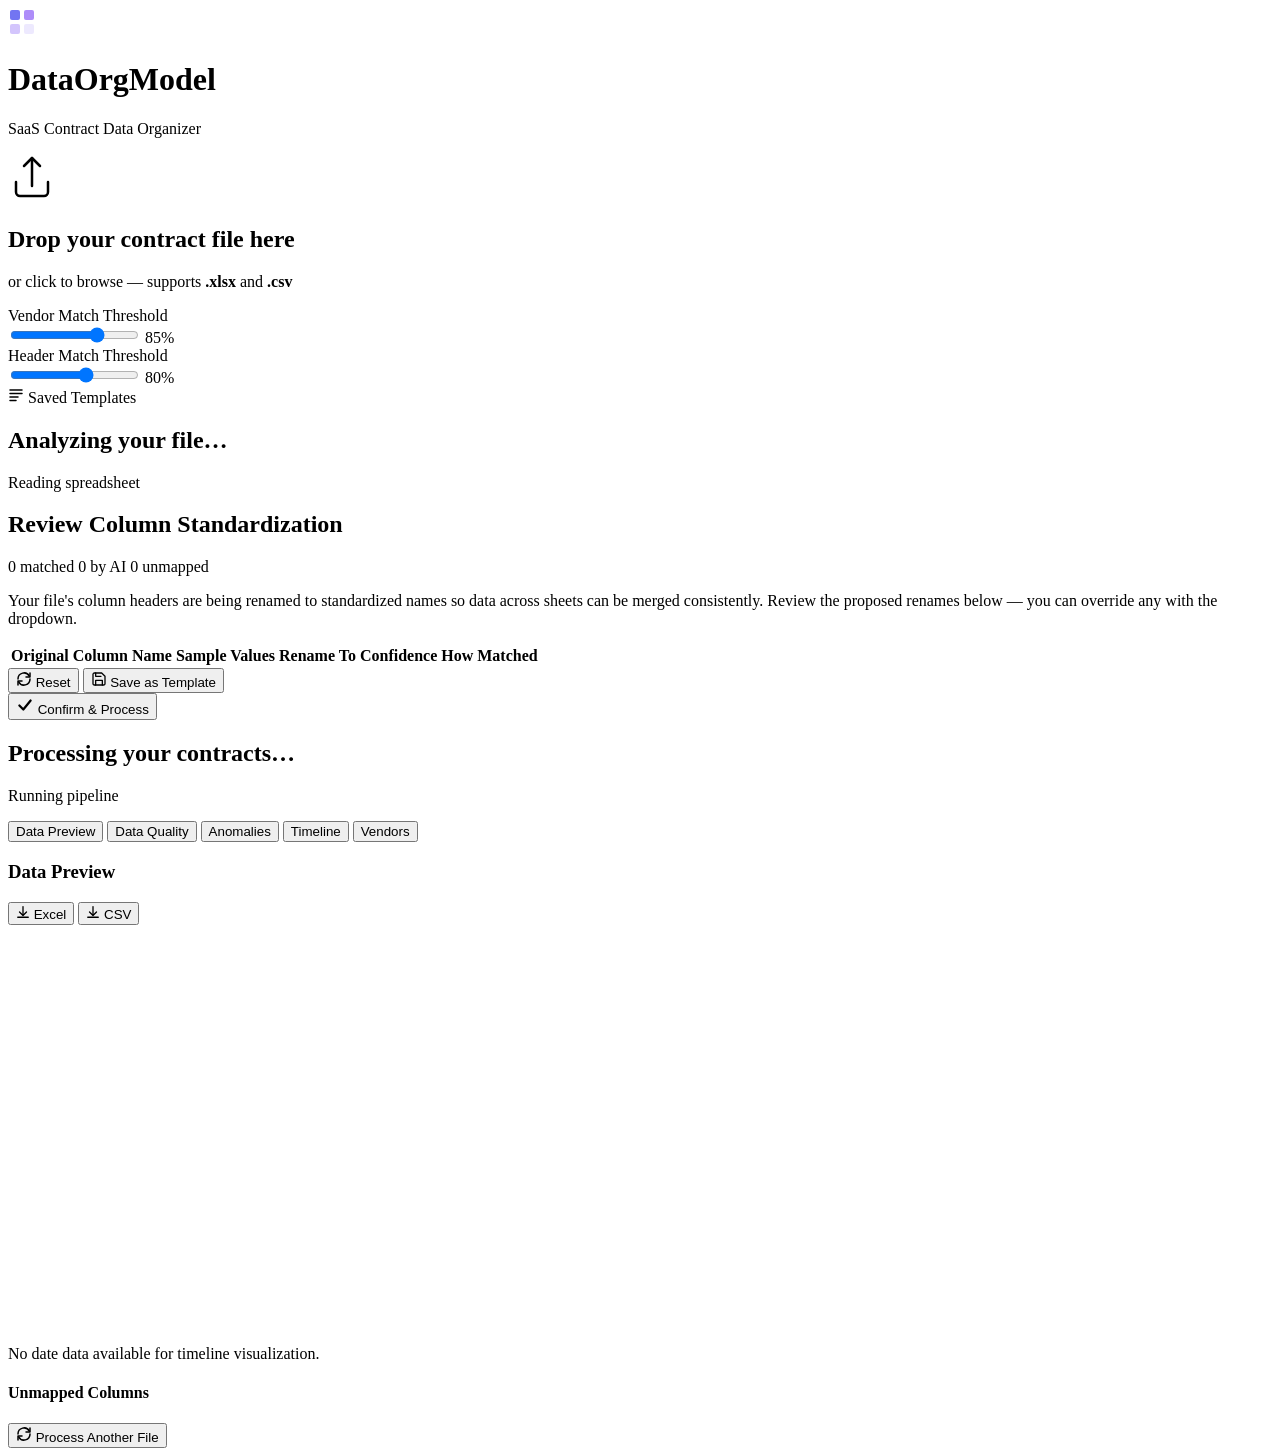
==== frontend/index.html @ af253bc1 "Initial commit" ====
<!DOCTYPE html>
<html lang="en">

<head>
    <meta charset="UTF-8">
    <meta name="viewport" content="width=device-width, initial-scale=1.0">
    <title>DataOrgModel — SaaS Contract Organizer</title>
    <meta name="description"
        content="Intelligent SaaS contract data organizer with AI-powered column detection, anomaly flagging, and rich analytics.">
    <link rel="preconnect" href="https://fonts.googleapis.com">
    <link rel="preconnect" href="https://fonts.gstatic.com" crossorigin>
    <link href="https://fonts.googleapis.com/css2?family=Inter:wght@300;400;500;600;700;800&display=swap"
        rel="stylesheet">
    <link rel="stylesheet" href="/static/style.css">
</head>

<body>
    <!-- Background glow effects -->
    <div class="bg-glow glow-1"></div>
    <div class="bg-glow glow-2"></div>
    <div class="bg-glow glow-3"></div>

    <div class="app">
        <!-- Header -->
        <header class="header">
            <div class="logo">
                <div class="logo-icon">
                    <svg width="28" height="28" viewBox="0 0 28 28" fill="none">
                        <rect x="2" y="2" width="10" height="10" rx="2" fill="#6366f1" opacity="0.9" />
                        <rect x="16" y="2" width="10" height="10" rx="2" fill="#8b5cf6" opacity="0.7" />
                        <rect x="2" y="16" width="10" height="10" rx="2" fill="#a78bfa" opacity="0.5" />
                        <rect x="16" y="16" width="10" height="10" rx="2" fill="#c4b5fd" opacity="0.3" />
                    </svg>
                </div>
                <h1>DataOrgModel</h1>
            </div>
            <p class="subtitle">SaaS Contract Data Organizer</p>
        </header>

        <!-- ═══════════ Step 1: Upload ═══════════ -->
        <section id="upload-section" class="section">
            <div class="upload-zone" id="drop-zone">
                <div class="upload-icon">
                    <svg width="48" height="48" viewBox="0 0 48 48" fill="none">
                        <path d="M24 4L24 32" stroke="currentColor" stroke-width="2.5" stroke-linecap="round" />
                        <path d="M16 12L24 4L32 12" stroke="currentColor" stroke-width="2.5" stroke-linecap="round"
                            stroke-linejoin="round" />
                        <path d="M8 28V38C8 40.2091 9.79086 42 12 42H36C38.2091 42 40 40.2091 40 38V28"
                            stroke="currentColor" stroke-width="2.5" stroke-linecap="round" />
                    </svg>
                </div>
                <h2>Drop your contract file here</h2>
                <p>or click to browse — supports <strong>.xlsx</strong> and <strong>.csv</strong></p>
                <input type="file" id="file-input" accept=".xlsx,.csv" hidden>
            </div>

            <!-- Settings -->
            <div class="settings-row">
                <div class="setting">
                    <label for="vendor-threshold">Vendor Match Threshold</label>
                    <div class="slider-group">
                        <input type="range" id="vendor-threshold" min="50" max="100" value="85">
                        <span class="slider-val" id="vendor-val">85%</span>
                    </div>
                </div>
                <div class="setting">
                    <label for="header-threshold">Header Match Threshold</label>
                    <div class="slider-group">
                        <input type="range" id="header-threshold" min="50" max="100" value="80">
                        <span class="slider-val" id="header-val">80%</span>
                    </div>
                </div>
            </div>

            <!-- Template selector -->
            <div id="template-bar" class="template-bar hidden">
                <div class="template-label">
                    <svg width="16" height="16" viewBox="0 0 16 16" fill="none">
                        <path d="M2 3h12M2 6.5h12M2 10h8M2 13.5h6" stroke="currentColor" stroke-width="1.5"
                            stroke-linecap="round" />
                    </svg>
                    <span>Saved Templates</span>
                </div>
                <div id="template-chips" class="template-chips"></div>
            </div>
        </section>

        <!-- ═══════════ Step 2: Analyzing ═══════════ -->
        <section id="analyzing-section" class="section hidden">
            <div class="processing-card">
                <div class="spinner"></div>
                <h2>Analyzing your file…</h2>
                <p class="processing-step" id="analyze-status">Reading spreadsheet</p>
                <div class="progress-bar">
                    <div class="progress-fill" id="analyze-progress"></div>
                </div>
            </div>
        </section>

        <!-- ═══════════ Step 3: Mapping Review ═══════════ -->
        <section id="mapping-section" class="section hidden">
            <div class="mapping-header">
                <div class="mapping-title-row">
                    <h2>Review Column Standardization</h2>
                    <div class="mapping-stats">
                        <span class="stat-chip matched" id="matched-count">0 matched</span>
                        <span class="stat-chip llm" id="llm-count">0 by AI</span>
                        <span class="stat-chip unmapped" id="unmapped-count">0 unmapped</span>
                    </div>
                </div>
                <p class="mapping-desc">Your file's column headers are being renamed to standardized names so data
                    across sheets can be merged consistently. Review the proposed renames below — you can override any
                    with the dropdown.</p>
            </div>

            <div class="mapping-table-wrapper">
                <table class="mapping-table" id="mapping-table">
                    <thead>
                        <tr>
                            <th>Original Column Name</th>
                            <th>Sample Values</th>
                            <th>Rename To</th>
                            <th>Confidence</th>
                            <th>How Matched</th>
                        </tr>
                    </thead>
                    <tbody id="mapping-tbody"></tbody>
                </table>
            </div>

            <div class="mapping-actions">
                <div class="mapping-actions-left">
                    <button class="btn btn-ghost" id="reset-mappings-btn">
                        <svg width="16" height="16" viewBox="0 0 16 16" fill="none">
                            <path d="M2 8a6 6 0 0111.318-2.828" stroke="currentColor" stroke-width="1.5"
                                stroke-linecap="round" />
                            <path d="M14 8a6 6 0 01-11.318 2.828" stroke="currentColor" stroke-width="1.5"
                                stroke-linecap="round" />
                            <path d="M14 2v4h-4" stroke="currentColor" stroke-width="1.5" stroke-linecap="round"
                                stroke-linejoin="round" />
                            <path d="M2 14v-4h4" stroke="currentColor" stroke-width="1.5" stroke-linecap="round"
                                stroke-linejoin="round" />
                        </svg>
                        Reset
                    </button>
                    <button class="btn btn-ghost" id="save-template-btn">
                        <svg width="16" height="16" viewBox="0 0 16 16" fill="none">
                            <path
                                d="M12.667 14H3.333A1.333 1.333 0 012 12.667V3.333A1.333 1.333 0 013.333 2h7.334l3.333 3.333v7.334A1.333 1.333 0 0112.667 14z"
                                stroke="currentColor" stroke-width="1.3" stroke-linecap="round"
                                stroke-linejoin="round" />
                            <path d="M11.333 14V9.333H4.667V14" stroke="currentColor" stroke-width="1.3"
                                stroke-linecap="round" stroke-linejoin="round" />
                            <path d="M4.667 2v3.333h5.333" stroke="currentColor" stroke-width="1.3"
                                stroke-linecap="round" stroke-linejoin="round" />
                        </svg>
                        Save as Template
                    </button>
                </div>
                <button class="btn btn-primary btn-lg" id="confirm-mappings-btn">
                    <svg width="18" height="18" viewBox="0 0 16 16" fill="none">
                        <path d="M3 8.5L6.5 12L13 4" stroke="currentColor" stroke-width="2" stroke-linecap="round"
                            stroke-linejoin="round" />
                    </svg>
                    Confirm &amp; Process
                </button>
            </div>
        </section>

        <!-- ═══════════ Step 4: Processing ═══════════ -->
        <section id="processing-section" class="section hidden">
            <div class="processing-card">
                <div class="spinner"></div>
                <h2>Processing your contracts…</h2>
                <p class="processing-step" id="process-status">Running pipeline</p>
                <div class="progress-bar">
                    <div class="progress-fill" id="progress-fill"></div>
                </div>
            </div>
        </section>

        <!-- ═══════════ Step 5: Results ═══════════ -->
        <section id="results-section" class="section hidden">

            <!-- Audit Cards -->
            <div class="audit-grid" id="audit-grid"></div>

            <!-- Tab navigation for result panels -->
            <div class="result-tabs" id="result-tabs">
                <button class="tab active" data-tab="preview">Data Preview</button>
                <button class="tab" data-tab="quality">Data Quality</button>
                <button class="tab" data-tab="anomalies">Anomalies</button>
                <button class="tab" data-tab="timeline">Timeline</button>
                <button class="tab" data-tab="clusters">Vendors</button>
            </div>

            <!-- Tab: Data Preview -->
            <div class="tab-panel active" id="panel-preview">
                <div class="preview-header">
                    <h3>Data Preview <span class="badge" id="preview-count"></span></h3>
                    <div class="download-group">
                        <button class="btn btn-primary btn-sm" id="download-xlsx-btn">
                            <svg width="14" height="14" viewBox="0 0 16 16" fill="none">
                                <path d="M8 2V11" stroke="currentColor" stroke-width="1.5" stroke-linecap="round" />
                                <path d="M4 8L8 12L12 8" stroke="currentColor" stroke-width="1.5" stroke-linecap="round"
                                    stroke-linejoin="round" />
                                <path d="M2 14H14" stroke="currentColor" stroke-width="1.5" stroke-linecap="round" />
                            </svg>
                            Excel
                        </button>
                        <button class="btn btn-secondary btn-sm" id="download-csv-btn">
                            <svg width="14" height="14" viewBox="0 0 16 16" fill="none">
                                <path d="M8 2V11" stroke="currentColor" stroke-width="1.5" stroke-linecap="round" />
                                <path d="M4 8L8 12L12 8" stroke="currentColor" stroke-width="1.5" stroke-linecap="round"
                                    stroke-linejoin="round" />
                                <path d="M2 14H14" stroke="currentColor" stroke-width="1.5" stroke-linecap="round" />
                            </svg>
                            CSV
                        </button>
                    </div>
                </div>
                <div class="table-wrapper">
                    <table id="preview-table">
                        <thead id="preview-thead"></thead>
                        <tbody id="preview-tbody"></tbody>
                    </table>
                </div>
            </div>

            <!-- Tab: Data Quality -->
            <div class="tab-panel" id="panel-quality">
                <div class="quality-overview" id="quality-overview"></div>
                <div class="quality-bars" id="quality-bars"></div>
            </div>

            <!-- Tab: Anomalies -->
            <div class="tab-panel" id="panel-anomalies">
                <div id="anomaly-content"></div>
            </div>

            <!-- Tab: Timeline -->
            <div class="tab-panel" id="panel-timeline">
                <canvas id="timeline-canvas" width="900" height="400"></canvas>
                <div id="timeline-tooltip" class="timeline-tooltip hidden"></div>
                <div id="timeline-empty" class="empty-state hidden">
                    <p>No date data available for timeline visualization.</p>
                </div>
            </div>

            <!-- Tab: Vendors -->
            <div class="tab-panel" id="panel-clusters">
                <div id="vendor-clusters" class="cluster-list"></div>
                <div id="unmapped-wrapper" class="result-block hidden">
                    <h4>Unmapped Columns</h4>
                    <div id="unmapped-list" class="tag-list"></div>
                </div>
            </div>

            <!-- Process Another -->
            <button class="btn btn-ghost btn-block" id="reset-btn">
                <svg width="16" height="16" viewBox="0 0 16 16" fill="none">
                    <path d="M2 8a6 6 0 0111.318-2.828" stroke="currentColor" stroke-width="1.5"
                        stroke-linecap="round" />
                    <path d="M14 8a6 6 0 01-11.318 2.828" stroke="currentColor" stroke-width="1.5"
                        stroke-linecap="round" />
                    <path d="M14 2v4h-4" stroke="currentColor" stroke-width="1.5" stroke-linecap="round"
                        stroke-linejoin="round" />
                    <path d="M2 14v-4h4" stroke="currentColor" stroke-width="1.5" stroke-linecap="round"
                        stroke-linejoin="round" />
                </svg>
                Process Another File
            </button>
        </section>
    </div>

    <script src="/static/app.js"></script>
</body>

</html>
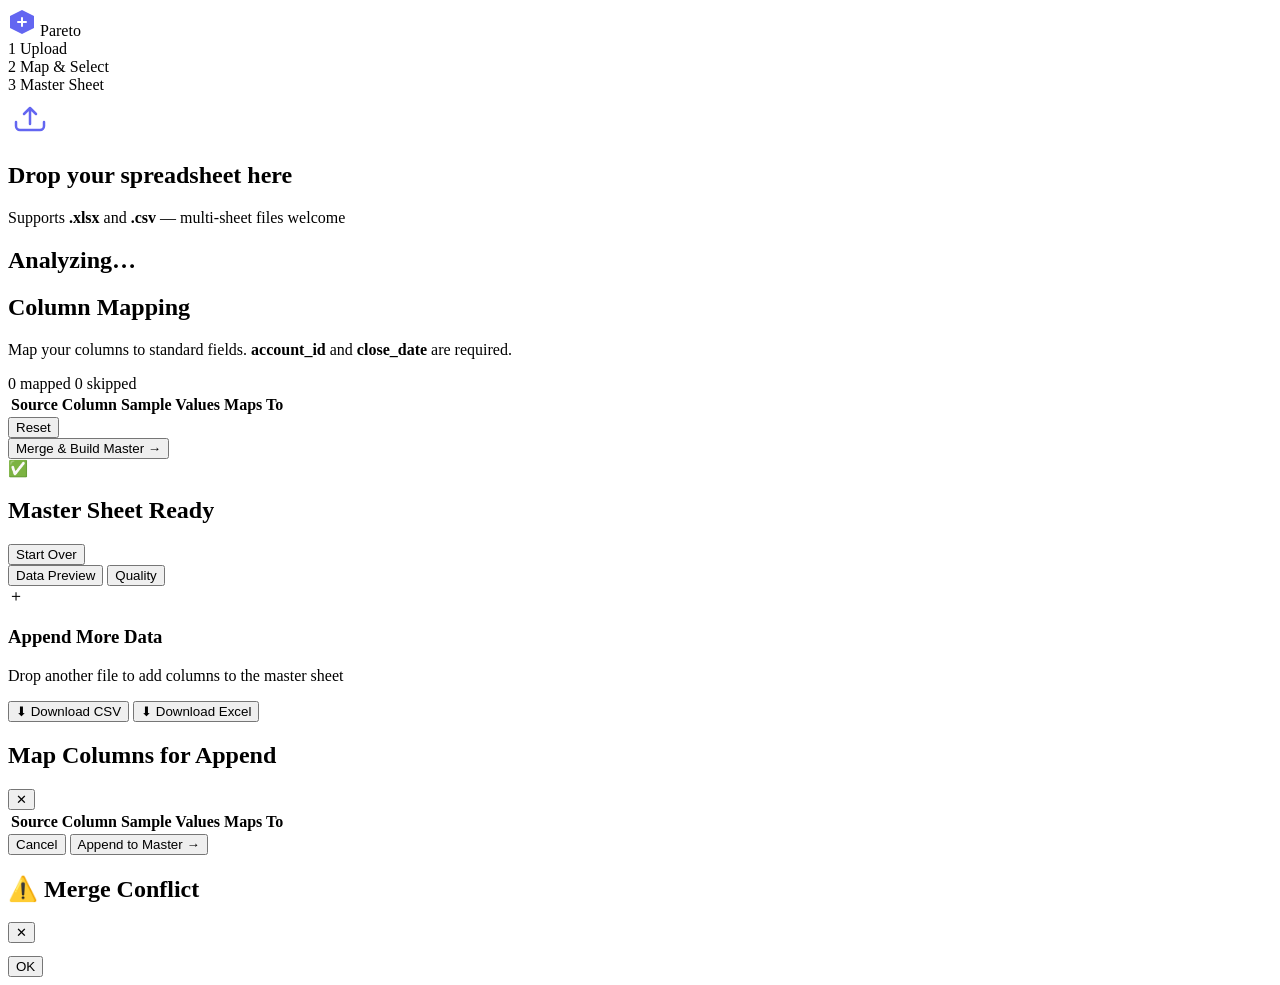
==== commit be8c5497: "Overhaul: Contract Data Merger - Archive old 10-layer pipeline to _legacy/ - New streamlined server." ====
--- a/frontend/index.html
+++ b/frontend/index.html
@@ -4,273 +4,224 @@
 <head>
     <meta charset="UTF-8">
     <meta name="viewport" content="width=device-width, initial-scale=1.0">
-    <title>DataOrgModel — SaaS Contract Organizer</title>
+    <title>Pareto — Contract Data Merger</title>
     <meta name="description"
-        content="Intelligent SaaS contract data organizer with AI-powered column detection, anomaly flagging, and rich analytics.">
-    <link rel="preconnect" href="https://fonts.googleapis.com">
-    <link rel="preconnect" href="https://fonts.gstatic.com" crossorigin>
-    <link href="https://fonts.googleapis.com/css2?family=Inter:wght@300;400;500;600;700;800&display=swap"
+        content="Merge and consolidate contract data from multiple spreadsheets using account ID and close date matching.">
+    <link href="https://fonts.googleapis.com/css2?family=Inter:wght@300;400;500;600;700;800;900&display=swap"
         rel="stylesheet">
     <link rel="stylesheet" href="/static/style.css">
 </head>
 
 <body>
-    <!-- Background glow effects -->
-    <div class="bg-glow glow-1"></div>
-    <div class="bg-glow glow-2"></div>
-    <div class="bg-glow glow-3"></div>
+    <div class="bg-glow g1"></div>
+    <div class="bg-glow g2"></div>
 
     <div class="app">
         <!-- Header -->
         <header class="header">
             <div class="logo">
-                <div class="logo-icon">
-                    <svg width="28" height="28" viewBox="0 0 28 28" fill="none">
-                        <rect x="2" y="2" width="10" height="10" rx="2" fill="#6366f1" opacity="0.9" />
-                        <rect x="16" y="2" width="10" height="10" rx="2" fill="#8b5cf6" opacity="0.7" />
-                        <rect x="2" y="16" width="10" height="10" rx="2" fill="#a78bfa" opacity="0.5" />
-                        <rect x="16" y="16" width="10" height="10" rx="2" fill="#c4b5fd" opacity="0.3" />
-                    </svg>
-                </div>
-                <h1>DataOrgModel</h1>
-            </div>
-            <p class="subtitle">SaaS Contract Data Organizer</p>
+                <svg class="logo-mark" width="28" height="28" viewBox="0 0 28 28" fill="none">
+                    <path d="M14 2L26 8v12l-12 6L2 20V8l12-6z" fill="url(#lg)" />
+                    <path d="M14 10v8M10 14h8" stroke="#fff" stroke-width="2" stroke-linecap="round" />
+                    <defs>
+                        <linearGradient id="lg" x1="2" y1="2" x2="26" y2="26">
+                            <stop stop-color="#6366f1" />
+                            <stop offset="1" stop-color="#8b5cf6" />
+                        </linearGradient>
+                    </defs>
+                </svg>
+                <span class="logo-text">Pareto</span>
+            </div>
+            <!-- Step indicator -->
+            <div class="steps" id="steps">
+                <div class="step active" data-s="1"><span class="step-num">1</span> Upload</div>
+                <div class="step-line"></div>
+                <div class="step" data-s="2"><span class="step-num">2</span> Map & Select</div>
+                <div class="step-line"></div>
+                <div class="step" data-s="3"><span class="step-num">3</span> Master Sheet</div>
+            </div>
         </header>
 
-        <!-- ═══════════ Step 1: Upload ═══════════ -->
-        <section id="upload-section" class="section">
+        <!-- ═══ Step 1: Upload ═══ -->
+        <section id="s-upload" class="section">
             <div class="upload-zone" id="drop-zone">
                 <div class="upload-icon">
-                    <svg width="48" height="48" viewBox="0 0 48 48" fill="none">
-                        <path d="M24 4L24 32" stroke="currentColor" stroke-width="2.5" stroke-linecap="round" />
-                        <path d="M16 12L24 4L32 12" stroke="currentColor" stroke-width="2.5" stroke-linecap="round"
-                            stroke-linejoin="round" />
-                        <path d="M8 28V38C8 40.2091 9.79086 42 12 42H36C38.2091 42 40 40.2091 40 38V28"
-                            stroke="currentColor" stroke-width="2.5" stroke-linecap="round" />
+                    <svg width="44" height="44" viewBox="0 0 44 44" fill="none">
+                        <path d="M22 30V14m0 0l-6 6m6-6l6 6" stroke="url(#ulg)" stroke-width="2.5"
+                            stroke-linecap="round" stroke-linejoin="round" />
+                        <path d="M8 28v4a4 4 0 004 4h20a4 4 0 004-4v-4" stroke="url(#ulg)" stroke-width="2.5"
+                            stroke-linecap="round" />
+                        <defs>
+                            <linearGradient id="ulg" x1="8" y1="8" x2="36" y2="36">
+                                <stop stop-color="#6366f1" />
+                                <stop offset="1" stop-color="#8b5cf6" />
+                            </linearGradient>
+                        </defs>
                     </svg>
                 </div>
-                <h2>Drop your contract file here</h2>
-                <p>or click to browse — supports <strong>.xlsx</strong> and <strong>.csv</strong></p>
+                <h2>Drop your spreadsheet here</h2>
+                <p>Supports <b>.xlsx</b> and <b>.csv</b> — multi-sheet files welcome</p>
                 <input type="file" id="file-input" accept=".xlsx,.csv" hidden>
             </div>
-
-            <!-- Settings -->
-            <div class="settings-row">
-                <div class="setting">
-                    <label for="vendor-threshold">Vendor Match Threshold</label>
-                    <div class="slider-group">
-                        <input type="range" id="vendor-threshold" min="50" max="100" value="85">
-                        <span class="slider-val" id="vendor-val">85%</span>
-                    </div>
-                </div>
-                <div class="setting">
-                    <label for="header-threshold">Header Match Threshold</label>
-                    <div class="slider-group">
-                        <input type="range" id="header-threshold" min="50" max="100" value="80">
-                        <span class="slider-val" id="header-val">80%</span>
-                    </div>
-                </div>
-            </div>
-
-            <!-- Template selector -->
-            <div id="template-bar" class="template-bar hidden">
-                <div class="template-label">
-                    <svg width="16" height="16" viewBox="0 0 16 16" fill="none">
-                        <path d="M2 3h12M2 6.5h12M2 10h8M2 13.5h6" stroke="currentColor" stroke-width="1.5"
-                            stroke-linecap="round" />
-                    </svg>
-                    <span>Saved Templates</span>
-                </div>
-                <div id="template-chips" class="template-chips"></div>
-            </div>
-        </section>
-
-        <!-- ═══════════ Step 2: Analyzing ═══════════ -->
-        <section id="analyzing-section" class="section hidden">
-            <div class="processing-card">
+        </section>
+
+        <!-- ═══ Loading spinner ═══ -->
+        <section id="s-loading" class="section hidden">
+            <div class="loading-card">
                 <div class="spinner"></div>
-                <h2>Analyzing your file…</h2>
-                <p class="processing-step" id="analyze-status">Reading spreadsheet</p>
+                <h2 id="loading-status">Analyzing…</h2>
                 <div class="progress-bar">
-                    <div class="progress-fill" id="analyze-progress"></div>
-                </div>
-            </div>
-        </section>
-
-        <!-- ═══════════ Step 3: Mapping Review ═══════════ -->
-        <section id="mapping-section" class="section hidden">
+                    <div class="progress-fill" id="loading-progress"></div>
+                </div>
+            </div>
+        </section>
+
+        <!-- ═══ Step 2: Map & Select ═══ -->
+        <section id="s-mapping" class="section hidden">
+            <!-- Sheet summary -->
+            <div class="sheet-summary" id="sheet-summary"></div>
+
             <div class="mapping-header">
-                <div class="mapping-title-row">
-                    <h2>Review Column Standardization</h2>
-                    <div class="mapping-stats">
-                        <span class="stat-chip matched" id="matched-count">0 matched</span>
-                        <span class="stat-chip llm" id="llm-count">0 by AI</span>
-                        <span class="stat-chip unmapped" id="unmapped-count">0 unmapped</span>
-                    </div>
-                </div>
-                <p class="mapping-desc">Your file's column headers are being renamed to standardized names so data
-                    across sheets can be merged consistently. Review the proposed renames below — you can override any
-                    with the dropdown.</p>
-            </div>
-
-            <div class="mapping-table-wrapper">
-                <table class="mapping-table" id="mapping-table">
+                <div>
+                    <h1>Column Mapping</h1>
+                    <p class="subtitle">Map your columns to standard fields. <strong>account_id</strong> and
+                        <strong>close_date</strong> are required.
+                    </p>
+                </div>
+                <div class="mapping-counts">
+                    <span class="badge badge-success" id="matched-count">0 mapped</span>
+                    <span class="badge badge-muted" id="unmapped-count">0 skipped</span>
+                </div>
+            </div>
+
+            <div class="table-wrap">
+                <table class="mapping-table">
                     <thead>
                         <tr>
-                            <th>Original Column Name</th>
+                            <th>Source Column</th>
                             <th>Sample Values</th>
-                            <th>Rename To</th>
-                            <th>Confidence</th>
-                            <th>How Matched</th>
+                            <th>Maps To</th>
                         </tr>
                     </thead>
                     <tbody id="mapping-tbody"></tbody>
                 </table>
             </div>
 
-            <div class="mapping-actions">
-                <div class="mapping-actions-left">
-                    <button class="btn btn-ghost" id="reset-mappings-btn">
-                        <svg width="16" height="16" viewBox="0 0 16 16" fill="none">
-                            <path d="M2 8a6 6 0 0111.318-2.828" stroke="currentColor" stroke-width="1.5"
-                                stroke-linecap="round" />
-                            <path d="M14 8a6 6 0 01-11.318 2.828" stroke="currentColor" stroke-width="1.5"
-                                stroke-linecap="round" />
-                            <path d="M14 2v4h-4" stroke="currentColor" stroke-width="1.5" stroke-linecap="round"
-                                stroke-linejoin="round" />
-                            <path d="M2 14v-4h4" stroke="currentColor" stroke-width="1.5" stroke-linecap="round"
-                                stroke-linejoin="round" />
-                        </svg>
-                        Reset
-                    </button>
-                    <button class="btn btn-ghost" id="save-template-btn">
-                        <svg width="16" height="16" viewBox="0 0 16 16" fill="none">
-                            <path
-                                d="M12.667 14H3.333A1.333 1.333 0 012 12.667V3.333A1.333 1.333 0 013.333 2h7.334l3.333 3.333v7.334A1.333 1.333 0 0112.667 14z"
-                                stroke="currentColor" stroke-width="1.3" stroke-linecap="round"
-                                stroke-linejoin="round" />
-                            <path d="M11.333 14V9.333H4.667V14" stroke="currentColor" stroke-width="1.3"
-                                stroke-linecap="round" stroke-linejoin="round" />
-                            <path d="M4.667 2v3.333h5.333" stroke="currentColor" stroke-width="1.3"
-                                stroke-linecap="round" stroke-linejoin="round" />
-                        </svg>
-                        Save as Template
-                    </button>
-                </div>
-                <button class="btn btn-primary btn-lg" id="confirm-mappings-btn">
-                    <svg width="18" height="18" viewBox="0 0 16 16" fill="none">
-                        <path d="M3 8.5L6.5 12L13 4" stroke="currentColor" stroke-width="2" stroke-linecap="round"
-                            stroke-linejoin="round" />
-                    </svg>
-                    Confirm &amp; Process
-                </button>
-            </div>
-        </section>
-
-        <!-- ═══════════ Step 4: Processing ═══════════ -->
-        <section id="processing-section" class="section hidden">
-            <div class="processing-card">
-                <div class="spinner"></div>
-                <h2>Processing your contracts…</h2>
-                <p class="processing-step" id="process-status">Running pipeline</p>
-                <div class="progress-bar">
-                    <div class="progress-fill" id="progress-fill"></div>
-                </div>
-            </div>
-        </section>
-
-        <!-- ═══════════ Step 5: Results ═══════════ -->
-        <section id="results-section" class="section hidden">
-
-            <!-- Audit Cards -->
-            <div class="audit-grid" id="audit-grid"></div>
-
-            <!-- Tab navigation for result panels -->
-            <div class="result-tabs" id="result-tabs">
+            <div class="action-bar">
+                <div class="action-left">
+                    <button class="btn btn-ghost" id="reset-mappings-btn">Reset</button>
+                </div>
+                <div class="action-right">
+                    <button class="btn btn-primary" id="merge-btn">Merge & Build Master →</button>
+                </div>
+            </div>
+        </section>
+
+        <!-- ═══ Step 3: Master Sheet ═══ -->
+        <section id="s-master" class="section hidden">
+            <!-- Banner -->
+            <div class="result-banner">
+                <div class="banner-left">
+                    <span class="banner-icon" id="banner-icon">✅</span>
+                    <div>
+                        <h2 id="banner-title">Master Sheet Ready</h2>
+                        <p id="banner-sub" class="banner-sub"></p>
+                    </div>
+                </div>
+                <button class="btn btn-ghost" id="reset-btn">Start Over</button>
+            </div>
+
+            <!-- KPIs -->
+            <div class="kpi-grid" id="kpi-grid"></div>
+
+            <!-- Tabs -->
+            <div class="tabs">
                 <button class="tab active" data-tab="preview">Data Preview</button>
-                <button class="tab" data-tab="quality">Data Quality</button>
-                <button class="tab" data-tab="anomalies">Anomalies</button>
-                <button class="tab" data-tab="timeline">Timeline</button>
-                <button class="tab" data-tab="clusters">Vendors</button>
-            </div>
-
-            <!-- Tab: Data Preview -->
-            <div class="tab-panel active" id="panel-preview">
+                <button class="tab" data-tab="quality">Quality</button>
+            </div>
+
+            <!-- Preview panel -->
+            <div class="panel active" id="p-preview">
                 <div class="preview-header">
-                    <h3>Data Preview <span class="badge" id="preview-count"></span></h3>
-                    <div class="download-group">
-                        <button class="btn btn-primary btn-sm" id="download-xlsx-btn">
-                            <svg width="14" height="14" viewBox="0 0 16 16" fill="none">
-                                <path d="M8 2V11" stroke="currentColor" stroke-width="1.5" stroke-linecap="round" />
-                                <path d="M4 8L8 12L12 8" stroke="currentColor" stroke-width="1.5" stroke-linecap="round"
-                                    stroke-linejoin="round" />
-                                <path d="M2 14H14" stroke="currentColor" stroke-width="1.5" stroke-linecap="round" />
-                            </svg>
-                            Excel
-                        </button>
-                        <button class="btn btn-secondary btn-sm" id="download-csv-btn">
-                            <svg width="14" height="14" viewBox="0 0 16 16" fill="none">
-                                <path d="M8 2V11" stroke="currentColor" stroke-width="1.5" stroke-linecap="round" />
-                                <path d="M4 8L8 12L12 8" stroke="currentColor" stroke-width="1.5" stroke-linecap="round"
-                                    stroke-linejoin="round" />
-                                <path d="M2 14H14" stroke="currentColor" stroke-width="1.5" stroke-linecap="round" />
-                            </svg>
-                            CSV
-                        </button>
+                    <span id="preview-count"></span>
+                </div>
+                <div class="table-wrap">
+                    <table class="data-table">
+                        <thead id="data-thead"></thead>
+                        <tbody id="data-tbody"></tbody>
+                    </table>
+                </div>
+            </div>
+
+            <!-- Quality panel -->
+            <div class="panel" id="p-quality">
+                <div class="quality-layout">
+                    <div id="quality-ring"></div>
+                    <div id="quality-bars" class="quality-bars"></div>
+                </div>
+            </div>
+
+            <!-- Actions -->
+            <div class="master-actions">
+                <div class="append-zone" id="append-zone">
+                    <div class="append-icon">＋</div>
+                    <div>
+                        <h3>Append More Data</h3>
+                        <p>Drop another file to add columns to the master sheet</p>
                     </div>
-                </div>
-                <div class="table-wrapper">
-                    <table id="preview-table">
-                        <thead id="preview-thead"></thead>
-                        <tbody id="preview-tbody"></tbody>
-                    </table>
-                </div>
-            </div>
-
-            <!-- Tab: Data Quality -->
-            <div class="tab-panel" id="panel-quality">
-                <div class="quality-overview" id="quality-overview"></div>
-                <div class="quality-bars" id="quality-bars"></div>
-            </div>
-
-            <!-- Tab: Anomalies -->
-            <div class="tab-panel" id="panel-anomalies">
-                <div id="anomaly-content"></div>
-            </div>
-
-            <!-- Tab: Timeline -->
-            <div class="tab-panel" id="panel-timeline">
-                <canvas id="timeline-canvas" width="900" height="400"></canvas>
-                <div id="timeline-tooltip" class="timeline-tooltip hidden"></div>
-                <div id="timeline-empty" class="empty-state hidden">
-                    <p>No date data available for timeline visualization.</p>
-                </div>
-            </div>
-
-            <!-- Tab: Vendors -->
-            <div class="tab-panel" id="panel-clusters">
-                <div id="vendor-clusters" class="cluster-list"></div>
-                <div id="unmapped-wrapper" class="result-block hidden">
-                    <h4>Unmapped Columns</h4>
-                    <div id="unmapped-list" class="tag-list"></div>
-                </div>
-            </div>
-
-            <!-- Process Another -->
-            <button class="btn btn-ghost btn-block" id="reset-btn">
-                <svg width="16" height="16" viewBox="0 0 16 16" fill="none">
-                    <path d="M2 8a6 6 0 0111.318-2.828" stroke="currentColor" stroke-width="1.5"
-                        stroke-linecap="round" />
-                    <path d="M14 8a6 6 0 01-11.318 2.828" stroke="currentColor" stroke-width="1.5"
-                        stroke-linecap="round" />
-                    <path d="M14 2v4h-4" stroke="currentColor" stroke-width="1.5" stroke-linecap="round"
-                        stroke-linejoin="round" />
-                    <path d="M2 14v-4h4" stroke="currentColor" stroke-width="1.5" stroke-linecap="round"
-                        stroke-linejoin="round" />
-                </svg>
-                Process Another File
-            </button>
-        </section>
+                    <input type="file" id="append-input" accept=".xlsx,.csv" hidden>
+                </div>
+                <div class="download-bar">
+                    <button class="btn btn-primary" id="dl-csv">⬇ Download CSV</button>
+                    <button class="btn btn-secondary" id="dl-xlsx">⬇ Download Excel</button>
+                </div>
+            </div>
+        </section>
+
+        <!-- ═══ Append Mapping Modal ═══ -->
+        <div class="modal-overlay hidden" id="append-modal">
+            <div class="modal-card">
+                <div class="modal-header">
+                    <h2>Map Columns for Append</h2>
+                    <button class="modal-close" id="append-modal-close">✕</button>
+                </div>
+                <div class="modal-body">
+                    <div class="sheet-summary" id="append-sheet-summary"></div>
+                    <div class="table-wrap">
+                        <table class="mapping-table">
+                            <thead>
+                                <tr>
+                                    <th>Source Column</th>
+                                    <th>Sample Values</th>
+                                    <th>Maps To</th>
+                                </tr>
+                            </thead>
+                            <tbody id="append-mapping-tbody"></tbody>
+                        </table>
+                    </div>
+                </div>
+                <div class="modal-footer">
+                    <button class="btn btn-ghost" id="append-cancel-btn">Cancel</button>
+                    <button class="btn btn-primary" id="append-confirm-btn">Append to Master →</button>
+                </div>
+            </div>
+        </div>
+
+        <!-- ═══ Error Modal ═══ -->
+        <div class="modal-overlay hidden" id="error-modal">
+            <div class="modal-card modal-error">
+                <div class="modal-header">
+                    <h2>⚠️ Merge Conflict</h2>
+                    <button class="modal-close" id="error-modal-close">✕</button>
+                </div>
+                <div class="modal-body">
+                    <pre id="error-detail" class="error-detail"></pre>
+                </div>
+                <div class="modal-footer">
+                    <button class="btn btn-primary" id="error-ok-btn">OK</button>
+                </div>
+            </div>
+        </div>
     </div>
 
     <script src="/static/app.js"></script>
